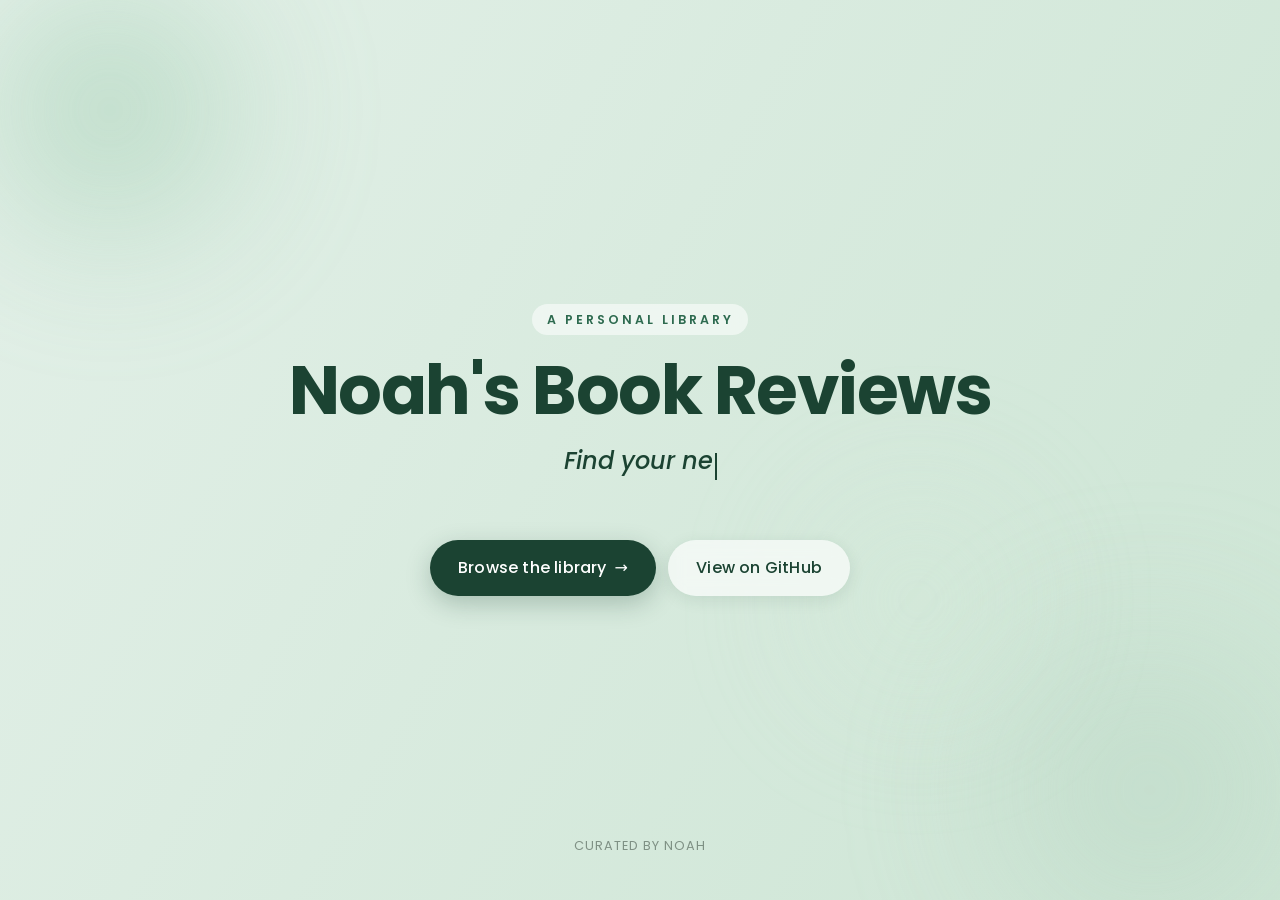
==== index.html @ 55fffa06 "Add animated landing page and split library into its own page - New index.html: landing with animate" ====
<!DOCTYPE html>
<html lang="en">
<head>
  <meta charset="UTF-8" />
  <meta name="viewport" content="width=device-width, initial-scale=1.0" />
  <title>Noah's Book Reviews</title>
  <link rel="preconnect" href="https://fonts.googleapis.com" />
  <link rel="preconnect" href="https://fonts.gstatic.com" crossorigin />
  <link rel="stylesheet" href="https://fonts.googleapis.com/css2?family=Poppins:wght@300;400;500;600;700&display=swap" />
  <link rel="stylesheet" href="landing.css" />
</head>
<body>
  <section class="landing">
    <div class="orb orb-1"></div>
    <div class="orb orb-2"></div>
    <div class="orb orb-3"></div>

    <div class="hero">
      <span class="eyebrow">A Personal Library</span>
      <h1>Noah's Book Reviews</h1>
      <p class="typewriter-line">
        <span id="typewriter" aria-live="polite"></span><span class="cursor" aria-hidden="true"></span>
      </p>
      <div class="cta-row">
        <a href="library.html" class="cta-button">
          Browse the library <span class="arrow">&rarr;</span>
        </a>
        <a href="https://github.com/noahrubin989/book-reviews" class="cta-button ghost" target="_blank" rel="noopener">
          View on GitHub
        </a>
      </div>
    </div>

    <p class="scroll-hint">Curated by Noah</p>
  </section>

  <script>
    (function () {
      const phrases = [
        "Find your next great read.",
        "Honest reviews. No spoilers.",
        "From classics to science fiction.",
        "Books worth your time.",
        "One reader's shelf, opened up."
      ];

      const el = document.getElementById('typewriter');
      const TYPE_MS = 70;
      const DELETE_MS = 35;
      const PAUSE_AFTER_TYPE = 1700;
      const PAUSE_AFTER_DELETE = 350;

      let phraseIndex = 0;
      let charIndex = 0;
      let deleting = false;

      function tick() {
        const phrase = phrases[phraseIndex];
        if (!deleting) {
          charIndex++;
          el.textContent = phrase.slice(0, charIndex);
          if (charIndex === phrase.length) {
            deleting = true;
            return setTimeout(tick, PAUSE_AFTER_TYPE);
          }
          return setTimeout(tick, TYPE_MS);
        } else {
          charIndex--;
          el.textContent = phrase.slice(0, charIndex);
          if (charIndex === 0) {
            deleting = false;
            phraseIndex = (phraseIndex + 1) % phrases.length;
            return setTimeout(tick, PAUSE_AFTER_DELETE);
          }
          return setTimeout(tick, DELETE_MS);
        }
      }

      // Respect reduced-motion users: just show the first phrase, no animation.
      const reduceMotion = window.matchMedia('(prefers-reduced-motion: reduce)').matches;
      if (reduceMotion) {
        el.textContent = phrases[0];
      } else {
        setTimeout(tick, 600);
      }
    })();
  </script>
</body>
</html>
---- landing.css ----
:root {
  --accent: #2d6a4f;
  --accent-dark: #1b4332;
  --accent-soft: #e3f0e8;
  --text: #1a2a1f;
  --text-muted: #5b6b60;
}

* { box-sizing: border-box; }

html, body {
  margin: 0;
  padding: 0;
  height: 100%;
  font-family: 'Poppins', -apple-system, system-ui, sans-serif;
  color: var(--text);
  overflow: hidden;
}

/* ---- Animated gradient background ---- */
.landing {
  position: relative;
  min-height: 100vh;
  display: flex;
  align-items: center;
  justify-content: center;
  padding: 2rem 1.5rem;
  overflow: hidden;
  background:
    linear-gradient(120deg, #e3f0e8, #d1e7d8, #c9e4d0, #b6d4c1, #d8ebde, #e3f0e8);
  background-size: 400% 400%;
  animation: gradientShift 22s ease-in-out infinite;
}

@keyframes gradientShift {
  0%   { background-position: 0% 50%; }
  50%  { background-position: 100% 50%; }
  100% { background-position: 0% 50%; }
}

/* Soft floating orbs for added depth */
.orb {
  position: absolute;
  border-radius: 50%;
  filter: blur(60px);
  opacity: 0.55;
  pointer-events: none;
  will-change: transform;
}
.orb-1 {
  width: 380px; height: 380px;
  background: radial-gradient(circle, #95c8a8, transparent 70%);
  top: -80px; left: -80px;
  animation: float1 18s ease-in-out infinite;
}
.orb-2 {
  width: 460px; height: 460px;
  background: radial-gradient(circle, #b6d4c1, transparent 70%);
  bottom: -120px; right: -100px;
  animation: float2 24s ease-in-out infinite;
}
.orb-3 {
  width: 300px; height: 300px;
  background: radial-gradient(circle, #d4ead9, transparent 70%);
  top: 50%; left: 60%;
  animation: float3 20s ease-in-out infinite;
}

@keyframes float1 {
  0%, 100% { transform: translate(0, 0); }
  50%      { transform: translate(60px, 40px); }
}
@keyframes float2 {
  0%, 100% { transform: translate(0, 0); }
  50%      { transform: translate(-80px, -50px); }
}
@keyframes float3 {
  0%, 100% { transform: translate(0, 0) scale(1); }
  50%      { transform: translate(-40px, 30px) scale(1.1); }
}

/* ---- Hero content ---- */
.hero {
  position: relative;
  z-index: 1;
  text-align: center;
  max-width: 720px;
  animation: fadeUp 1s ease-out 0.1s both;
}

@keyframes fadeUp {
  from { opacity: 0; transform: translateY(20px); }
  to   { opacity: 1; transform: translateY(0); }
}

.eyebrow {
  display: inline-block;
  font-size: 0.78rem;
  letter-spacing: 3px;
  text-transform: uppercase;
  color: var(--accent);
  font-weight: 600;
  margin-bottom: 1.25rem;
  padding: 0.4rem 0.9rem;
  background: rgba(255, 255, 255, 0.55);
  border-radius: 999px;
  backdrop-filter: blur(8px);
}

.hero h1 {
  font-size: clamp(2.5rem, 6vw, 4.25rem);
  font-weight: 700;
  margin: 0 0 1rem;
  color: var(--accent-dark);
  letter-spacing: -1.5px;
  line-height: 1.05;
}

.typewriter-line {
  font-size: clamp(1.1rem, 2.5vw, 1.5rem);
  font-weight: 400;
  color: var(--text);
  margin: 0 0 2.5rem;
  min-height: 2.4em;
  font-style: italic;
}

#typewriter {
  color: var(--accent-dark);
  font-weight: 500;
}

.cursor {
  display: inline-block;
  width: 2px;
  background: var(--accent-dark);
  margin-left: 2px;
  animation: blink 1s step-end infinite;
  vertical-align: text-bottom;
  height: 1.1em;
  position: relative;
  top: 3px;
}

@keyframes blink {
  0%, 50%   { opacity: 1; }
  51%, 100% { opacity: 0; }
}

.cta-row {
  display: flex;
  gap: 0.75rem;
  justify-content: center;
  flex-wrap: wrap;
}

.cta-button {
  display: inline-flex;
  align-items: center;
  gap: 0.5rem;
  padding: 0.95rem 1.75rem;
  background: var(--accent-dark);
  color: #fff;
  text-decoration: none;
  border-radius: 999px;
  font-size: 1rem;
  font-weight: 500;
  letter-spacing: 0.2px;
  box-shadow: 0 8px 24px rgba(27, 67, 50, 0.25);
  transition: transform 0.2s ease, box-shadow 0.2s ease, background 0.2s ease;
}
.cta-button:hover {
  transform: translateY(-2px);
  box-shadow: 0 12px 30px rgba(27, 67, 50, 0.35);
  background: var(--accent);
}
.cta-button .arrow {
  transition: transform 0.2s ease;
}
.cta-button:hover .arrow {
  transform: translateX(4px);
}

.cta-button.ghost {
  background: rgba(255, 255, 255, 0.65);
  color: var(--accent-dark);
  box-shadow: 0 4px 16px rgba(27, 67, 50, 0.1);
  backdrop-filter: blur(8px);
}
.cta-button.ghost:hover {
  background: #fff;
}

.scroll-hint {
  position: absolute;
  bottom: 2rem;
  left: 50%;
  transform: translateX(-50%);
  font-size: 0.8rem;
  color: var(--text-muted);
  letter-spacing: 1px;
  text-transform: uppercase;
  opacity: 0.7;
  z-index: 1;
}

/* Reduced motion: respect user preferences */
@media (prefers-reduced-motion: reduce) {
  .landing,
  .orb-1, .orb-2, .orb-3,
  .hero,
  .cursor {
    animation: none !important;
  }
}

@media (max-width: 600px) {
  html, body { overflow: auto; }
  .landing { min-height: 100vh; }
  .orb { filter: blur(40px); }
}
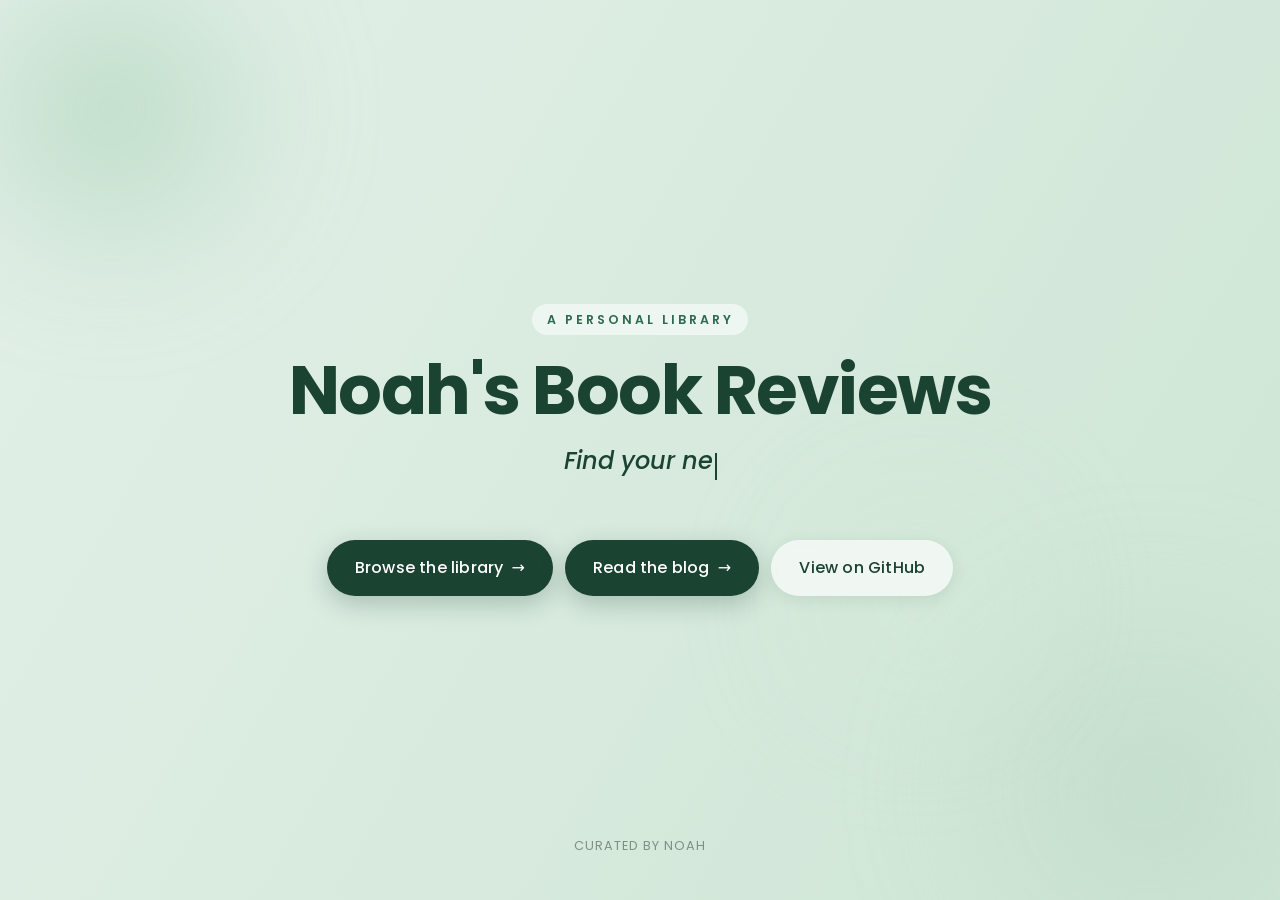
==== commit f3185c83: "Add blog section alongside library Adds a parallel blog content type without disturbing the existing" ====
--- a/index.html
+++ b/index.html
@@ -24,6 +24,9 @@
       <div class="cta-row">
         <a href="library.html" class="cta-button">
           Browse the library <span class="arrow">&rarr;</span>
+        </a>
+        <a href="blog.html" class="cta-button">
+          Read the blog <span class="arrow">&rarr;</span>
         </a>
         <a href="https://github.com/noahrubin989/book-reviews" class="cta-button ghost" target="_blank" rel="noopener">
           View on GitHub
--- a/landing.css
+++ b/landing.css
@@ -15,12 +15,14 @@
   font-family: 'Poppins', -apple-system, system-ui, sans-serif;
   color: var(--text);
   overflow: hidden;
+  -webkit-text-size-adjust: 100%;
 }
 
 /* ---- Animated gradient background ---- */
 .landing {
   position: relative;
   min-height: 100vh;
+  min-height: 100dvh;
   display: flex;
   align-items: center;
   justify-content: center;
@@ -216,6 +218,41 @@
 
 @media (max-width: 600px) {
   html, body { overflow: auto; }
-  .landing { min-height: 100vh; }
-  .orb { filter: blur(40px); }
-}
+  .landing {
+    min-height: 100vh;
+    min-height: 100dvh;
+    padding: 1.5rem 1.25rem;
+  }
+  .orb { filter: blur(40px); opacity: 0.45; }
+  .orb-1 { width: 260px; height: 260px; top: -60px; left: -60px; }
+  .orb-2 { width: 320px; height: 320px; bottom: -100px; right: -80px; }
+  .orb-3 { width: 220px; height: 220px; }
+
+  .eyebrow {
+    font-size: 0.7rem;
+    letter-spacing: 2px;
+    margin-bottom: 1rem;
+  }
+  .hero h1 { letter-spacing: -1px; }
+  .typewriter-line {
+    min-height: 4em;       /* allow phrases to wrap to 2 lines */
+    margin-bottom: 2rem;
+    font-size: 1.05rem;
+  }
+  .cta-row {
+    flex-direction: column;
+    align-items: stretch;
+    width: 100%;
+    max-width: 320px;
+    margin: 0 auto;
+  }
+  .cta-button {
+    justify-content: center;
+    padding: 0.95rem 1.5rem;
+    font-size: 1rem;
+  }
+  .scroll-hint {
+    bottom: 1rem;
+    font-size: 0.7rem;
+  }
+}
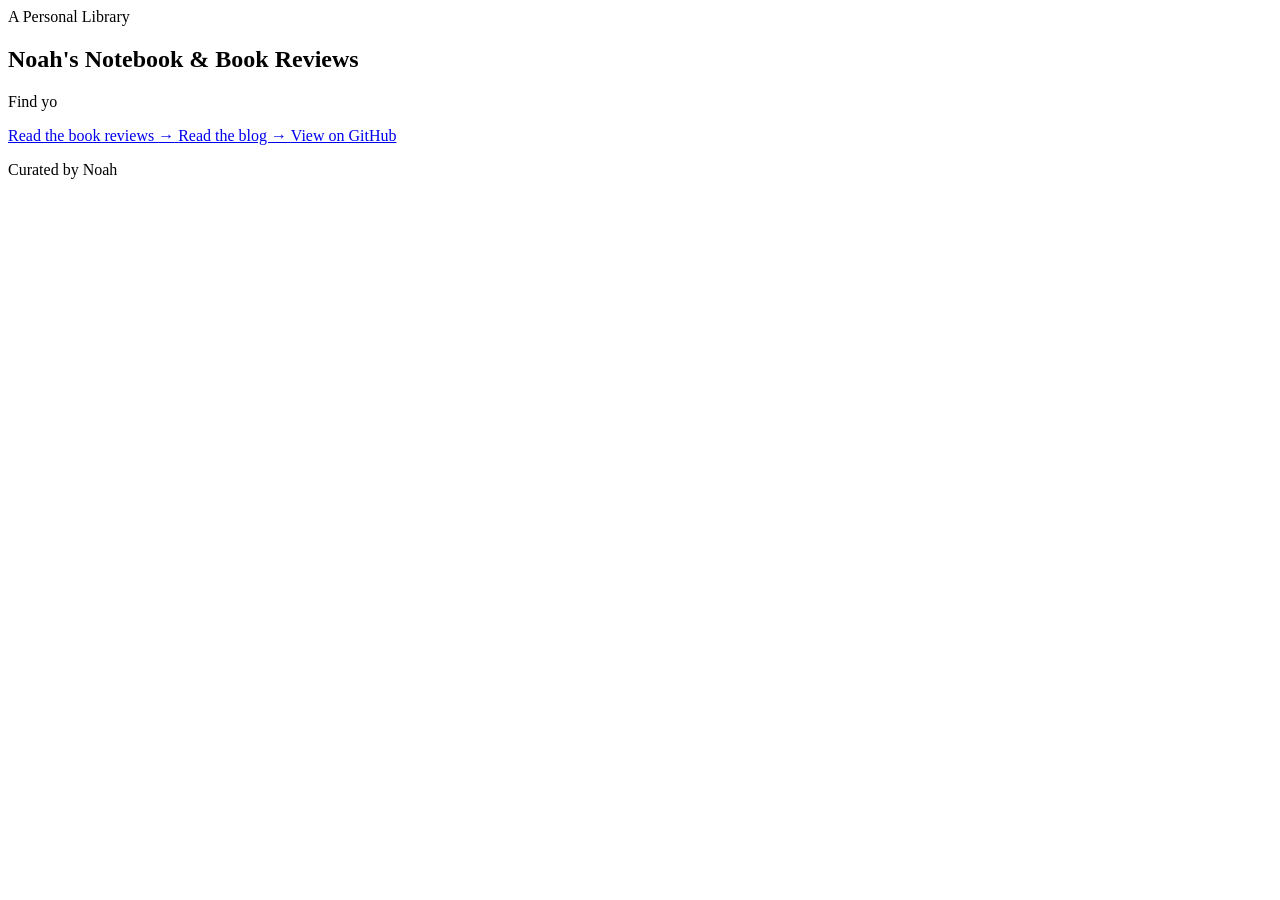
==== commit d200b03b: "New front page title" ====
--- a/index.html
+++ b/index.html
@@ -7,7 +7,7 @@
   <link rel="preconnect" href="https://fonts.googleapis.com" />
   <link rel="preconnect" href="https://fonts.gstatic.com" crossorigin />
   <link rel="stylesheet" href="https://fonts.googleapis.com/css2?family=Poppins:wght@300;400;500;600;700&display=swap" />
-  <link rel="stylesheet" href="landing.css" />
+  <link rel="stylesheet" href="assets/landing.css" />
 </head>
 <body>
   <section class="landing">
@@ -17,13 +17,13 @@
 
     <div class="hero">
       <span class="eyebrow">A Personal Library</span>
-      <h1>Noah's Book Reviews</h1>
+      <h1>Noah's Notebook & Book Reviews</h1>
       <p class="typewriter-line">
         <span id="typewriter" aria-live="polite"></span><span class="cursor" aria-hidden="true"></span>
       </p>
       <div class="cta-row">
         <a href="library.html" class="cta-button">
-          Browse the library <span class="arrow">&rarr;</span>
+          Read the book reviews <span class="arrow">&rarr;</span>
         </a>
         <a href="blog.html" class="cta-button">
           Read the blog <span class="arrow">&rarr;</span>
